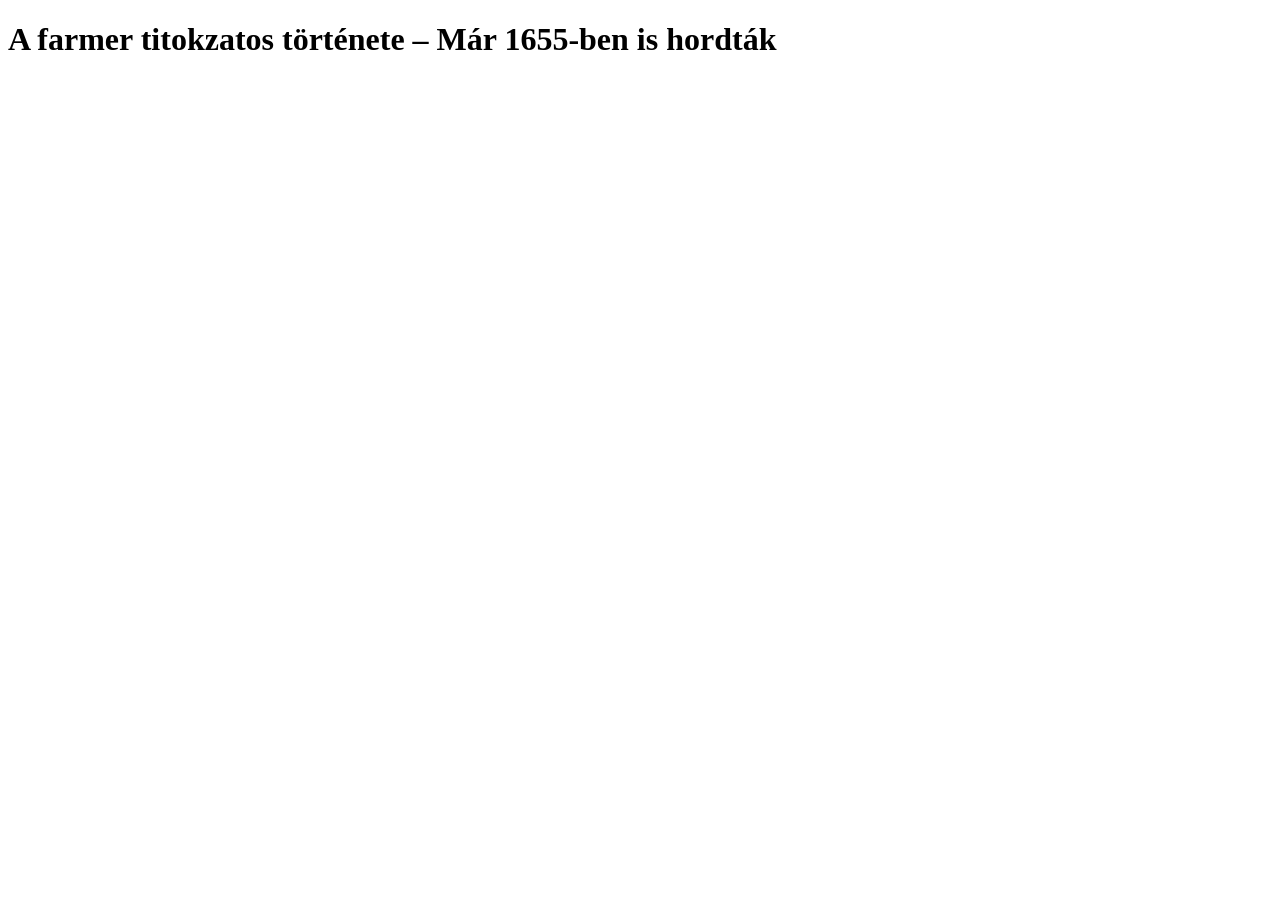
==== index.html @ 78baf754 "o" ====
<!DOCTYPE html>
<html lang="en">
<head>
    <meta charset="UTF-8">
    <meta name="viewport" content="width=device-width, initial-scale=1.0">
    <title>Document</title>
</head>
<body>
    <h1>A farmer titokzatos története – Már 1655-ben is hordták</h1>
    
</body>
</html>
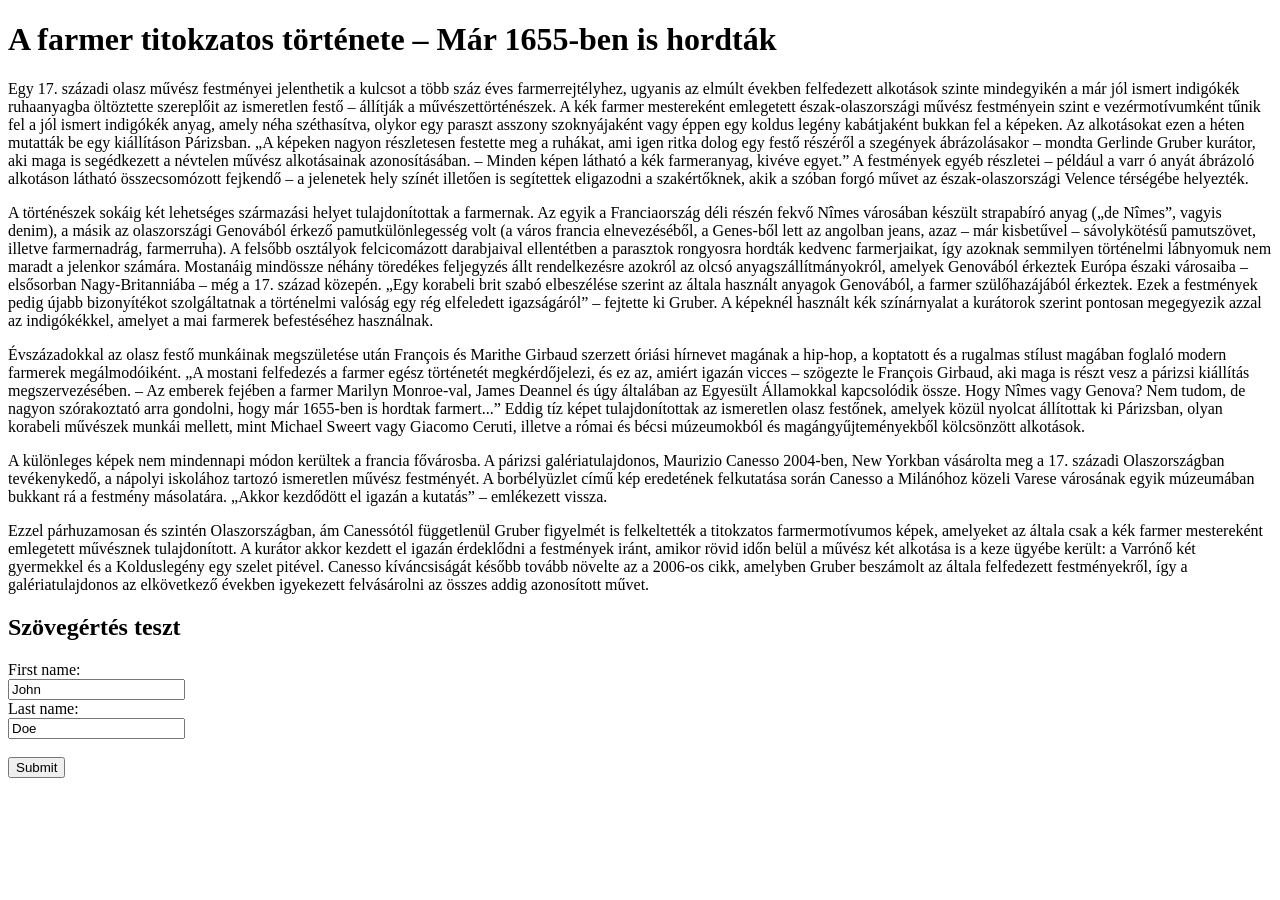
==== commit 69e619ec: "i" ====
--- a/index.html
+++ b/index.html
@@ -7,6 +7,18 @@
 </head>
 <body>
     <h1>A farmer titokzatos története – Már 1655-ben is hordták</h1>
-    
+    <p>Egy 17. századi olasz művész festményei jelenthetik a kulcsot a több száz éves farmerrejtélyhez, ugyanis az elmúlt években felfedezett alkotások szinte mindegyikén a már jól ismert indigókék ruhaanyagba öltöztette szereplőit az ismeretlen festő – állítják a művészettörténészek. A kék farmer mestereként emlegetett észak-olaszországi művész festményein szint e vezérmotívumként tűnik fel a jól ismert indigókék anyag, amely néha széthasítva, olykor egy paraszt asszony szoknyájaként vagy éppen egy koldus legény kabátjaként bukkan fel a képeken. Az alkotásokat ezen a héten mutatták be egy kiállításon Párizsban. „A képeken nagyon részletesen festette meg a ruhákat, ami igen ritka dolog egy festő részéről a szegények ábrázolásakor – mondta Gerlinde Gruber kurátor, aki maga is segédkezett a névtelen művész alkotásainak azonosításában. – Minden képen látható a kék farmeranyag, kivéve egyet.” A festmények egyéb részletei – például a varr ó anyát ábrázoló alkotáson látható összecsomózott fejkendő – a jelenetek hely színét illetően is segítettek eligazodni a szakértőknek, akik a szóban forgó művet az észak-olaszországi Velence térségébe helyezték.</p>
+    <p>A történészek sokáig két lehetséges származási helyet tulajdonítottak a farmernak. Az egyik a Franciaország déli részén fekvő Nîmes városában készült strapabíró anyag („de Nîmes”, vagyis denim), a másik az olaszországi Genovából érkező pamutkülönlegesség volt (a város francia elnevezéséből, a Genes-ből lett az angolban jeans, azaz – már kisbetűvel – sávolykötésű pamutszövet, illetve farmernadrág, farmerruha). A felsőbb osztályok felcicomázott darabjaival ellentétben a parasztok rongyosra hordták kedvenc farmerjaikat, így azoknak semmilyen történelmi lábnyomuk nem maradt a jelenkor számára. Mostanáig mindössze néhány töredékes feljegyzés állt rendelkezésre azokról az olcsó anyagszállítmányokról, amelyek Genovából érkeztek Európa északi városaiba – elsősorban Nagy-Britanniába – még a 17. század közepén. „Egy korabeli brit szabó elbeszélése szerint az általa használt anyagok Genovából, a farmer szülőhazájából érkeztek. Ezek a festmények pedig újabb bizonyítékot szolgáltatnak a történelmi valóság egy rég elfeledett igazságáról” – fejtette ki Gruber. A képeknél használt kék színárnyalat a kurátorok szerint pontosan megegyezik azzal az indigókékkel, amelyet a mai farmerek befestéséhez használnak.</p>
+    <p>Évszázadokkal az olasz festő munkáinak megszületése után François és Marithe Girbaud szerzett óriási hírnevet magának a hip-hop, a koptatott és a rugalmas stílust magában foglaló modern farmerek megálmodóiként. „A mostani felfedezés a farmer egész történetét megkérdőjelezi, és ez az, amiért igazán vicces – szögezte le François Girbaud, aki maga is részt vesz a párizsi kiállítás megszervezésében. – Az emberek fejében a farmer Marilyn Monroe-val, James Deannel és úgy általában az Egyesült Államokkal kapcsolódik össze. Hogy Nîmes vagy Genova? Nem tudom, de nagyon szórakoztató arra gondolni, hogy már 1655-ben is hordtak farmert...” Eddig tíz képet tulajdonítottak az ismeretlen olasz festőnek, amelyek közül nyolcat állítottak ki Párizsban, olyan korabeli művészek munkái mellett, mint Michael Sweert vagy Giacomo Ceruti, illetve a római és bécsi múzeumokból és magángyűjteményekből kölcsönzött alkotások.</p>
+    <p>A különleges képek nem mindennapi módon kerültek a francia fővárosba. A párizsi galériatulajdonos, Maurizio Canesso 2004-ben, New Yorkban vásárolta meg a 17. századi Olaszországban tevékenykedő, a nápolyi iskolához tartozó ismeretlen művész festményét. A borbélyüzlet című kép eredetének felkutatása során Canesso a Milánóhoz közeli Varese városának egyik múzeumában bukkant rá a festmény másolatára. „Akkor kezdődött el igazán a kutatás” – emlékezett vissza.</p>
+    <p>Ezzel párhuzamosan és szintén Olaszországban, ám Canessótól függetlenül Gruber figyelmét is felkeltették a titokzatos farmermotívumos képek, amelyeket az általa csak a kék farmer mestereként emlegetett művésznek tulajdonított. A kurátor akkor kezdett el igazán érdeklődni a festmények iránt, amikor rövid időn belül a művész két alkotása is a keze ügyébe került: a Varrónő két gyermekkel és a Kolduslegény egy szelet pitével. Canesso kíváncsiságát később tovább növelte az a 2006-os cikk, amelyben Gruber beszámolt az általa felfedezett festményekről, így a galériatulajdonos az elkövetkező években igyekezett felvásárolni az összes addig azonosított művet.</p>
+    <h2>Szövegértés teszt</h2>
+    <form action="" method="get">
+  <label for="fname">First name:</label><br>
+  <input type="text" id="fname" name="fname" value="John"><br>
+  <label for="lname">Last name:</label><br>
+  <input type="text" id="lname" name="lname" value="Doe"><br><br>
+  <input type="submit" value="Submit">
+</form>
 </body>
 </html>
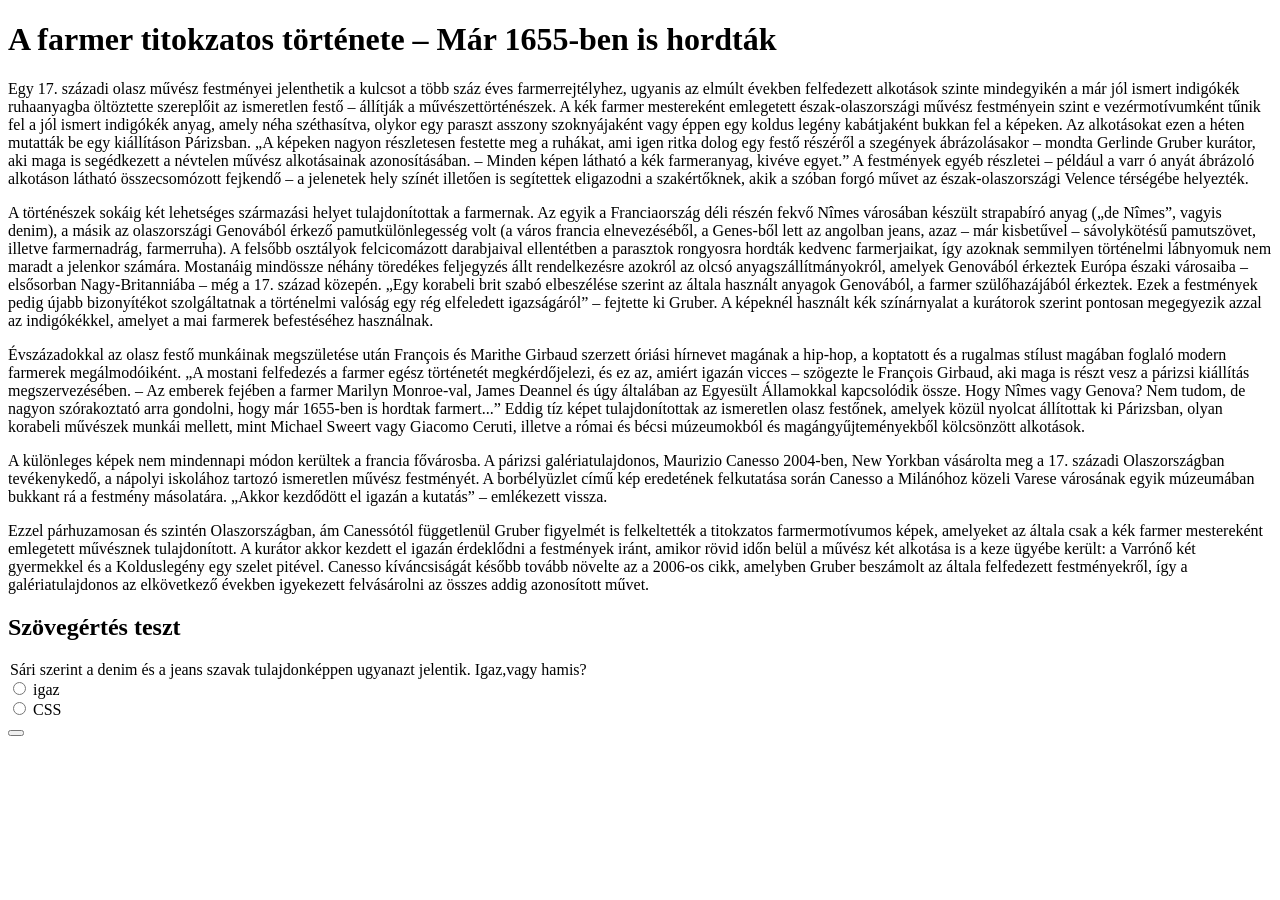
==== commit f55c2880: "legend" ====
--- a/index.html
+++ b/index.html
@@ -14,11 +14,13 @@
     <p>Ezzel párhuzamosan és szintén Olaszországban, ám Canessótól függetlenül Gruber figyelmét is felkeltették a titokzatos farmermotívumos képek, amelyeket az általa csak a kék farmer mestereként emlegetett művésznek tulajdonított. A kurátor akkor kezdett el igazán érdeklődni a festmények iránt, amikor rövid időn belül a művész két alkotása is a keze ügyébe került: a Varrónő két gyermekkel és a Kolduslegény egy szelet pitével. Canesso kíváncsiságát később tovább növelte az a 2006-os cikk, amelyben Gruber beszámolt az általa felfedezett festményekről, így a galériatulajdonos az elkövetkező években igyekezett felvásárolni az összes addig azonosított művet.</p>
     <h2>Szövegértés teszt</h2>
     <form action="" method="get">
-  <label for="fname">First name:</label><br>
-  <input type="text" id="fname" name="fname" value="John"><br>
-  <label for="lname">Last name:</label><br>
-  <input type="text" id="lname" name="lname" value="Doe"><br><br>
-  <input type="submit" value="Submit">
+        <legend>Sári szerint a denim és a jeans szavak tulajdonképpen ugyanazt jelentik. Igaz,vagy hamis?</legend>
+  <input type="radio" id="igaz" name="kerdes" value="hamis">
+  <label for="igaz">igaz</label><br>
+  <input type="radio" id="hamis" name="kerdes" value="hamis">
+  <label for="hamis">CSS</label><br>
+  <button type="submit"></button>
 </form>
+
 </body>
 </html>
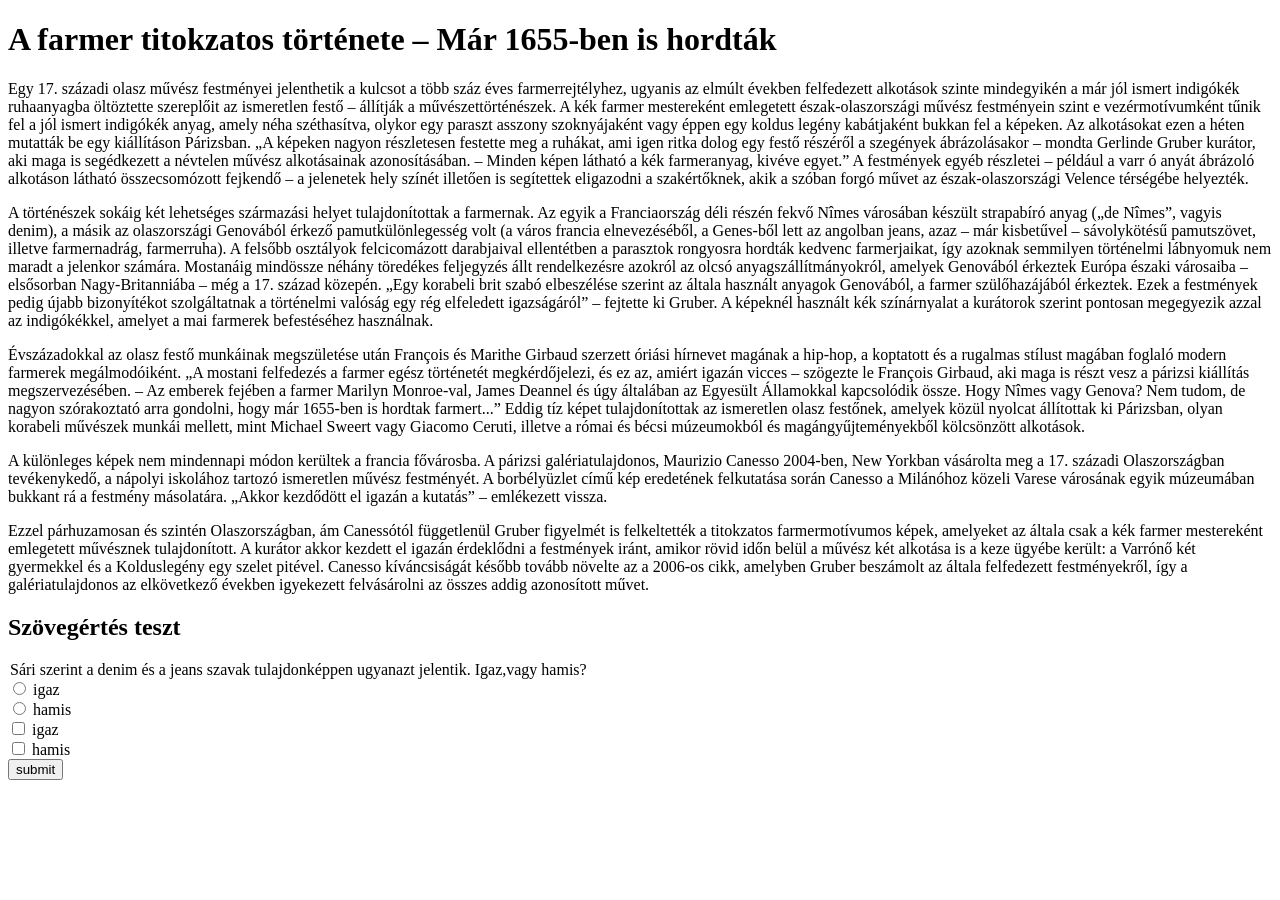
==== commit 80e95e06: "ahdahasjdasjd" ====
--- a/index.html
+++ b/index.html
@@ -18,8 +18,13 @@
   <input type="radio" id="igaz" name="kerdes" value="hamis">
   <label for="igaz">igaz</label><br>
   <input type="radio" id="hamis" name="kerdes" value="hamis">
-  <label for="hamis">CSS</label><br>
-  <button type="submit"></button>
+  <label for="hamis">hamis</label><br>
+  <legend></legend>
+      <input type="checkbox" id="igaz" name="kerdes" value="hamis">
+  <label for="igaz">igaz</label><br>
+  <input type="checkbox" id="hamis" name="kerdes" value="hamis">
+  <label for="hamis">hamis</label><br>
+  <button type="checkbox">submit</button>
 </form>
 
 </body>
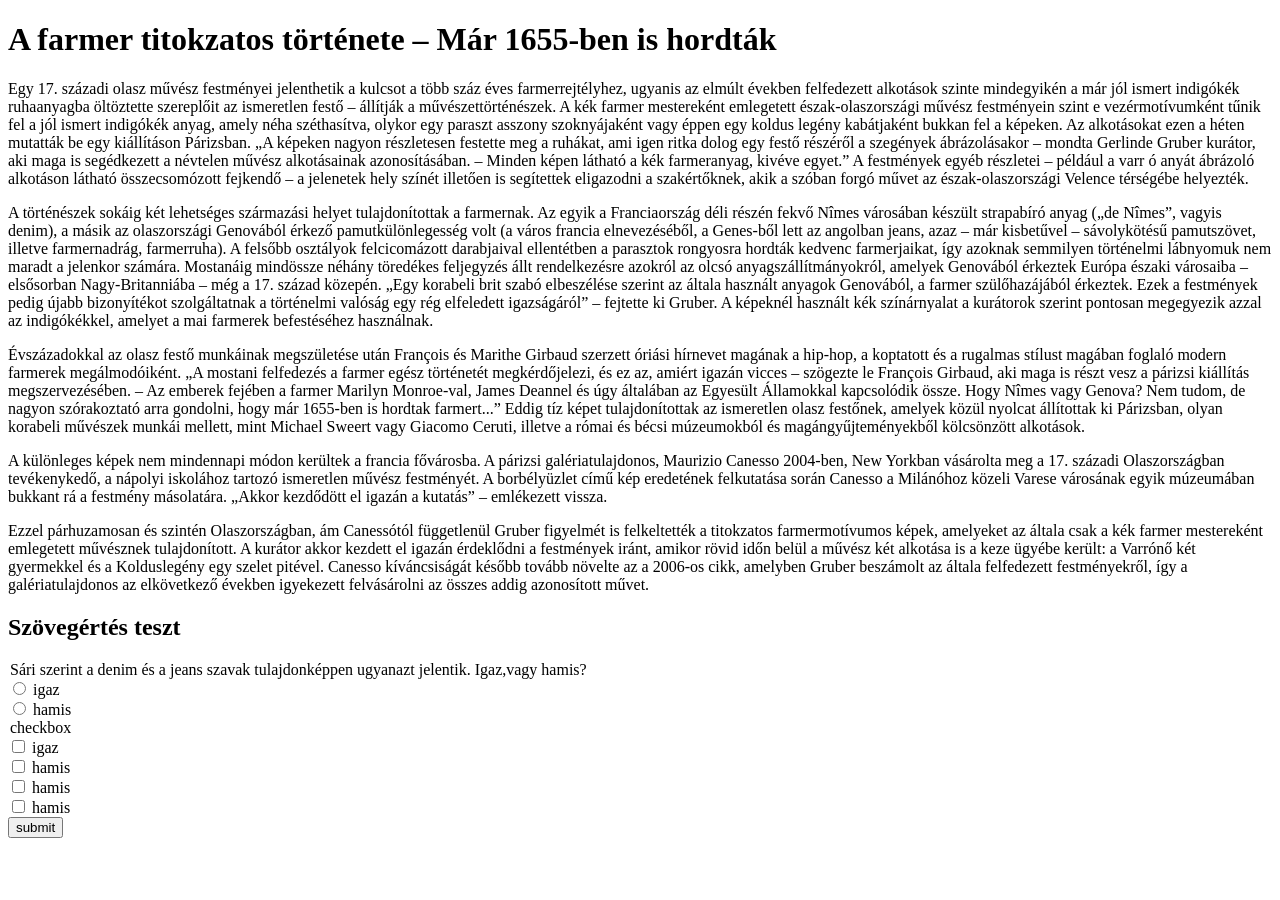
==== commit 82fce3bb: "sdhsalhd" ====
--- a/index.html
+++ b/index.html
@@ -3,7 +3,8 @@
 <head>
     <meta charset="UTF-8">
     <meta name="viewport" content="width=device-width, initial-scale=1.0">
-    <title>Document</title>
+    <title></title>
+    <link rel="stylesheet" href="style.css">
 </head>
 <body>
     <h1>A farmer titokzatos története – Már 1655-ben is hordták</h1>
@@ -19,11 +20,18 @@
   <label for="igaz">igaz</label><br>
   <input type="radio" id="hamis" name="kerdes" value="hamis">
   <label for="hamis">hamis</label><br>
-  <legend></legend>
+
+
+  <legend>checkbox</legend>
       <input type="checkbox" id="igaz" name="kerdes" value="hamis">
   <label for="igaz">igaz</label><br>
   <input type="checkbox" id="hamis" name="kerdes" value="hamis">
   <label for="hamis">hamis</label><br>
+    <input type="checkbox" id="hamis" name="kerdes" value="hamis">
+  <label for="hamis">hamis</label><br>
+  <input type="checkbox" id="hamis" name="kerdes" value="hamis">
+  <label for="hamis">hamis</label><br>
+
   <button type="checkbox">submit</button>
 </form>
 
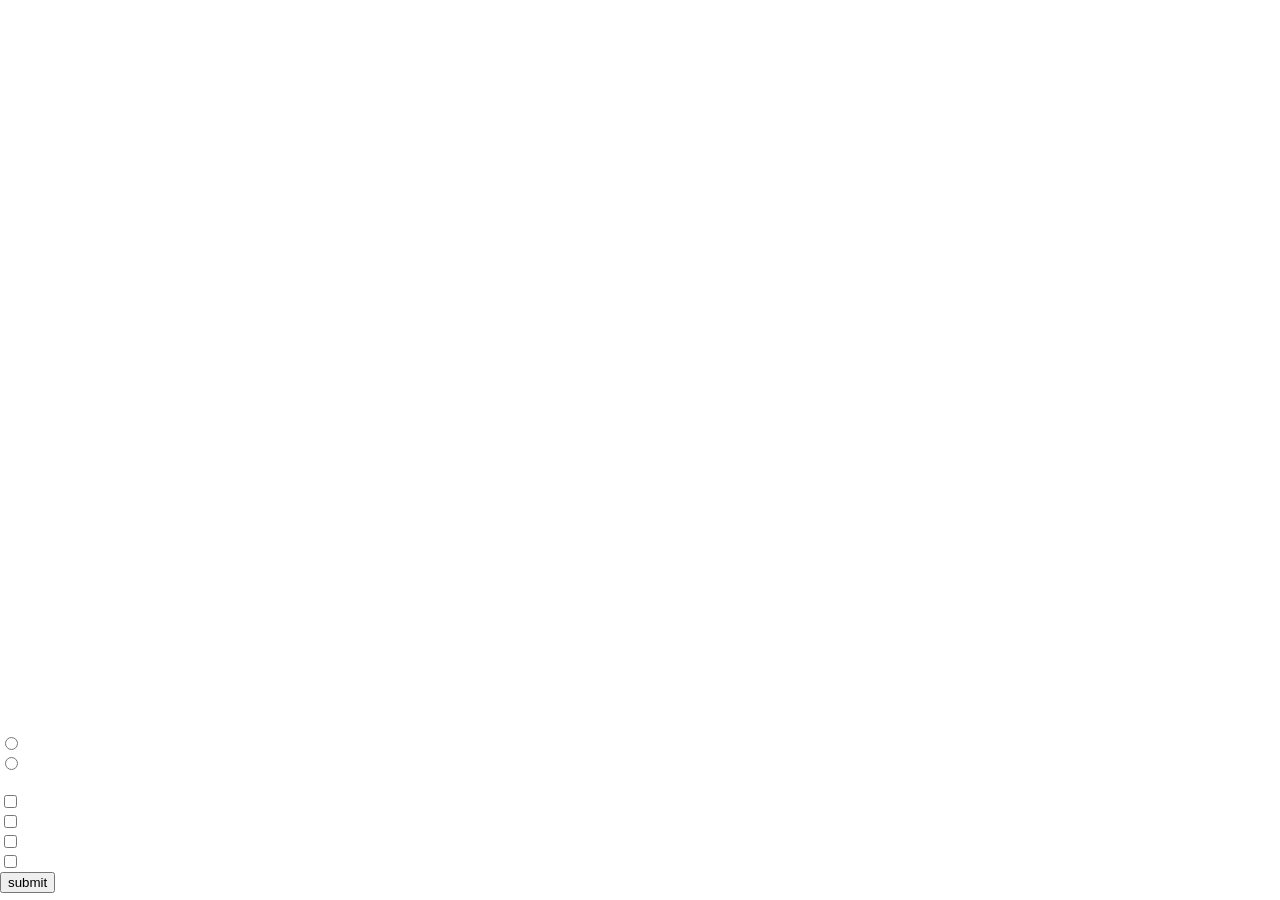
==== commit 687e68ba: "hhhh" ====
--- a/index.html
+++ b/index.html
@@ -23,14 +23,14 @@
 
 
   <legend>checkbox</legend>
-      <input type="checkbox" id="igaz" name="kerdes" value="hamis">
-  <label for="igaz">igaz</label><br>
-  <input type="checkbox" id="hamis" name="kerdes" value="hamis">
-  <label for="hamis">hamis</label><br>
-    <input type="checkbox" id="hamis" name="kerdes" value="hamis">
-  <label for="hamis">hamis</label><br>
-  <input type="checkbox" id="hamis" name="kerdes" value="hamis">
-  <label for="hamis">hamis</label><br>
+      <input type="checkbox" id="aa" name="valami" value="aa">
+  <label for="aa">A. A modern farmerek megálmodói.</label><br>
+  <input type="checkbox" id="bb" name="valami" value="bb">
+  <label for="bb">B. Galériatulajdonosok Párizsban.</label><br>
+    <input type="checkbox" id="cc" name="valami" value="cc">
+  <label for="cc">C. 17. századi olasz festők</label><br>
+  <input type="checkbox" id="dd" name="valami" value="dd">
+  <label for="dd">D. párizsi kiállítás szervezésében résztvevők</label><br>
 
   <button type="checkbox">submit</button>
 </form>
--- a/style.css
+++ b/style.css
@@ -0,0 +1,143 @@
+/* ==========================================================
+   style.css – VÁZ
+   A farmer titokzatos története + szövegértés teszt
+   A "# ..." kommentek mondják meg, hova milyen elem kell.
+   ========================================================== */
+
+
+/* ---------- ALAP ---------- */
+
+/* # body – a háttér a farmeranyag képe (pl. farmer.jpg) */
+body {
+    margin: 0;
+    font-family: Verdana, Arial, sans-serif;
+    background-image: url("farmer.jpg");
+    background-size: cover;
+    background-attachment: fixed;
+    color: white;
+}
+
+/* # fő tároló (pl. div#oldal vagy main) – két oszlopot fog össze:
+   bal: cikk, jobb: teszt */
+#oldal {
+    display: flex;
+    gap: 20px;
+    padding: 20px;
+}
+
+
+/* ---------- BAL OSZLOP: CIKK ---------- */
+
+/* # article#cikk (vagy div#cikk) – átlátszó kék háttér, bal oldali széles oszlop */
+#cikk {
+    width: 62%;
+    padding: 20px;
+    background-color: rgba(80, 80, 220, 0.7);
+    border-radius: 10px;
+}
+
+/* # h1 – a cikk címe: "A farmer titokzatos története – Már 1655-ben is hordták"
+   középre igazítva, kisebb betűméret, de kiemelt */
+#cikk h1 {
+    text-align: center;
+    font-size: 24px;
+}
+
+/* # p – a cikk bekezdései (6 db): sorkizárt, behúzott első sor */
+#cikk p {
+    text-align: justify;
+    text-indent: 25px;
+    line-height: 1.5;
+}
+
+
+/* ---------- JOBB OSZLOP: SZÖVEGÉRTÉS TESZT ---------- */
+
+/* # form#teszt (vagy div#teszt) – jobb oldali keskenyebb oszlop, szintén átlátszó kék háttér */
+#teszt {
+    width: 33%;
+    padding: 20px;
+    background-color: rgba(80, 80, 220, 0.7);
+    border-radius: 10px;
+}
+
+/* # h2 – "Szövegértés teszt" főcím a jobb oszlop tetején, középre */
+#teszt h2 {
+    text-align: center;
+}
+
+/* # h3 – a kérdések címei: "1. kérdés" ... "6. kérdés" (6 db), kicsit beljebb húzva */
+#teszt h3 {
+    margin-left: 20px;
+    font-weight: normal;
+}
+
+/* # label – "Név/osztály" felirat a név mező fölött */
+#teszt label {
+    display: block;
+}
+
+/* # input[type="text"] – Név/osztály beviteli mező (placeholder: Kis Béla/10.A) */
+#teszt input[type="text"] {
+    width: 90%;
+}
+
+/* # p.kerdes (vagy div.kerdes) – a kérdés szövege minden kérdés alatt */
+.kerdes {
+    margin: 5px 0;
+}
+
+
+/* ---------- 1. KÉRDÉS: igaz / hamis ---------- */
+
+/* # input[type="radio"] – Igaz / Hamis választógomb (name="k1") */
+#teszt input[type="radio"] {
+}
+
+
+/* ---------- 2. és 4. KÉRDÉS: többszörös választás ---------- */
+
+/* # input[type="checkbox"] – jelölőnégyzetek (A, B, C, D válaszok a 2. és 4. kérdésnél) */
+#teszt input[type="checkbox"] {
+}
+
+
+/* ---------- 3. KÉRDÉS: egyszeres választás ---------- */
+
+/* # input[type="radio"] – A, B, C, D rádiógombok (name="k3") – lehet külön osztály is */
+
+
+/* ---------- 5. KÉRDÉS: sorrend (legördülő listák) ---------- */
+
+/* # select – 4 db legördülő lista, mindegyik mellett egy cím
+   (Farmer története, A párizsi galéria, Olaszország 2006, Koltatott és a rugalmas farmer) */
+#teszt select {
+    display: block;
+    margin: 10px 0 5px;
+}
+
+
+/* ---------- 6. KÉRDÉS: szabad szöveg ---------- */
+
+/* # textarea – hosszabb válasz beírására, szinte a teljes oszlop szélességében */
+#teszt textarea {
+    width: 95%;
+    height: 150px;
+}
+
+
+/* ---------- GOMBOK ---------- */
+
+/* # div.gombok – a két gomb tárolója (Törlés balra, Küldés jobbra) */
+.gombok {
+    display: flex;
+    justify-content: space-between;
+}
+
+/* # input[type="reset"] vagy button – "Törlés" gomb (bal oldal) */
+#teszt input[type="reset"] {
+}
+
+/* # input[type="submit"] vagy button – "Küldés" gomb (jobb oldal) */
+#teszt input[type="submit"] {
+}
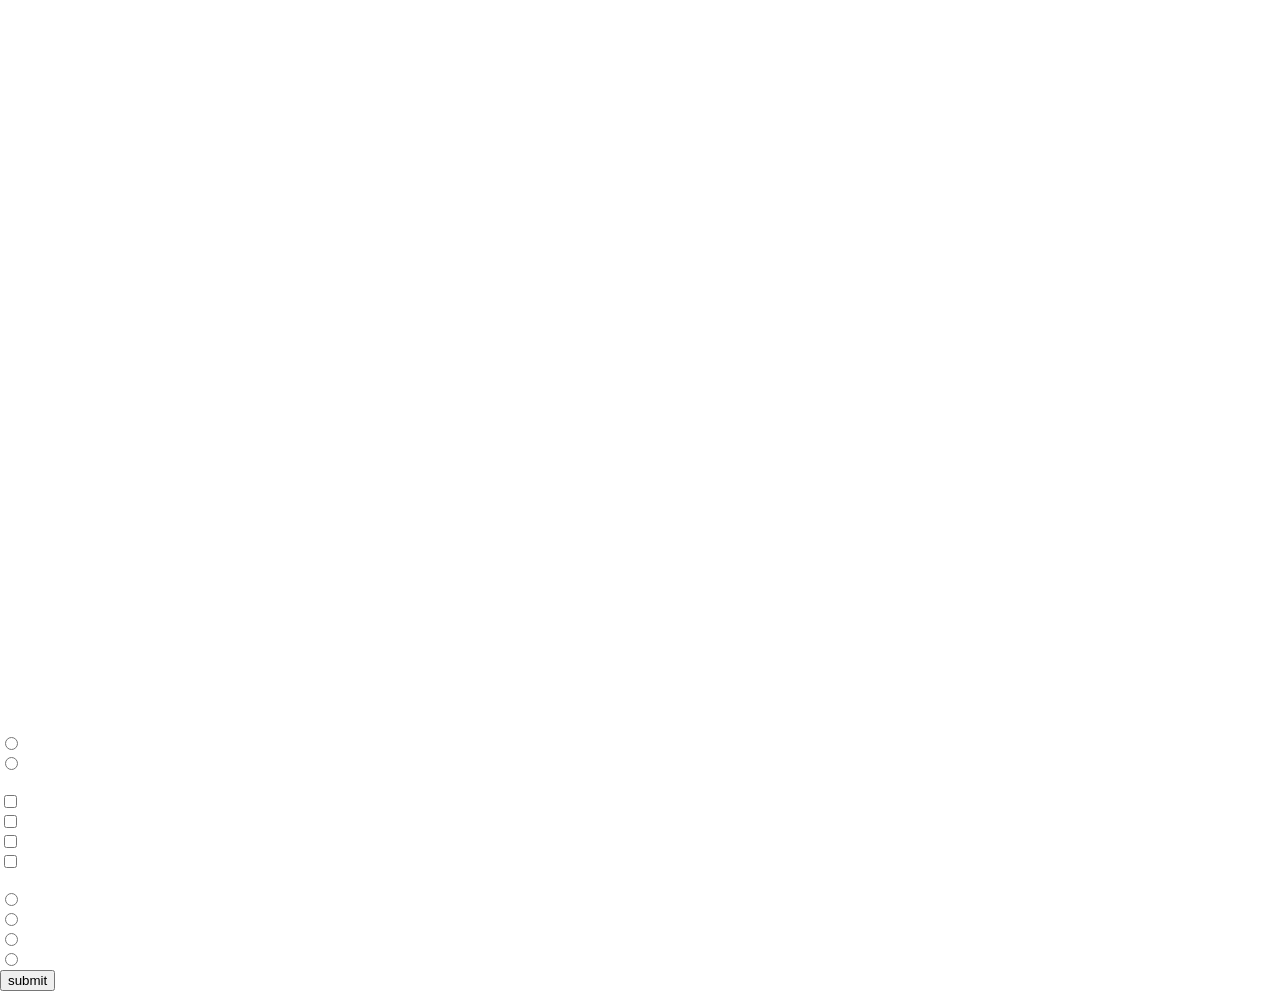
==== commit 74466507: "addsadasd" ====
--- a/index.html
+++ b/index.html
@@ -32,7 +32,20 @@
   <input type="checkbox" id="dd" name="valami" value="dd">
   <label for="dd">D. párizsi kiállítás szervezésében résztvevők</label><br>
 
+
+    <legend>checkbox</legend>
+      <input type="radio" id="aaa" name="valami2" value="aaa">
+  <label for="aaa">A. az Egyesült Államokban</label><br>
+  <input type="radio" id="bbb" name="valami2" value="bbb">
+  <label for="bbb">B. Franciaországban</label><br>
+    <input type="radio" id="ccc" name="valami2" value="ccc">
+  <label for="ccc">C. Nagy-Britanniában</label><br>
+  <input type="radio" id="ddd" name="valami2" value="ddd">
+  <label for="ddd">D. Olaszországban</label><br>
+
+
   <button type="checkbox">submit</button>
+
 </form>
 
 </body>
